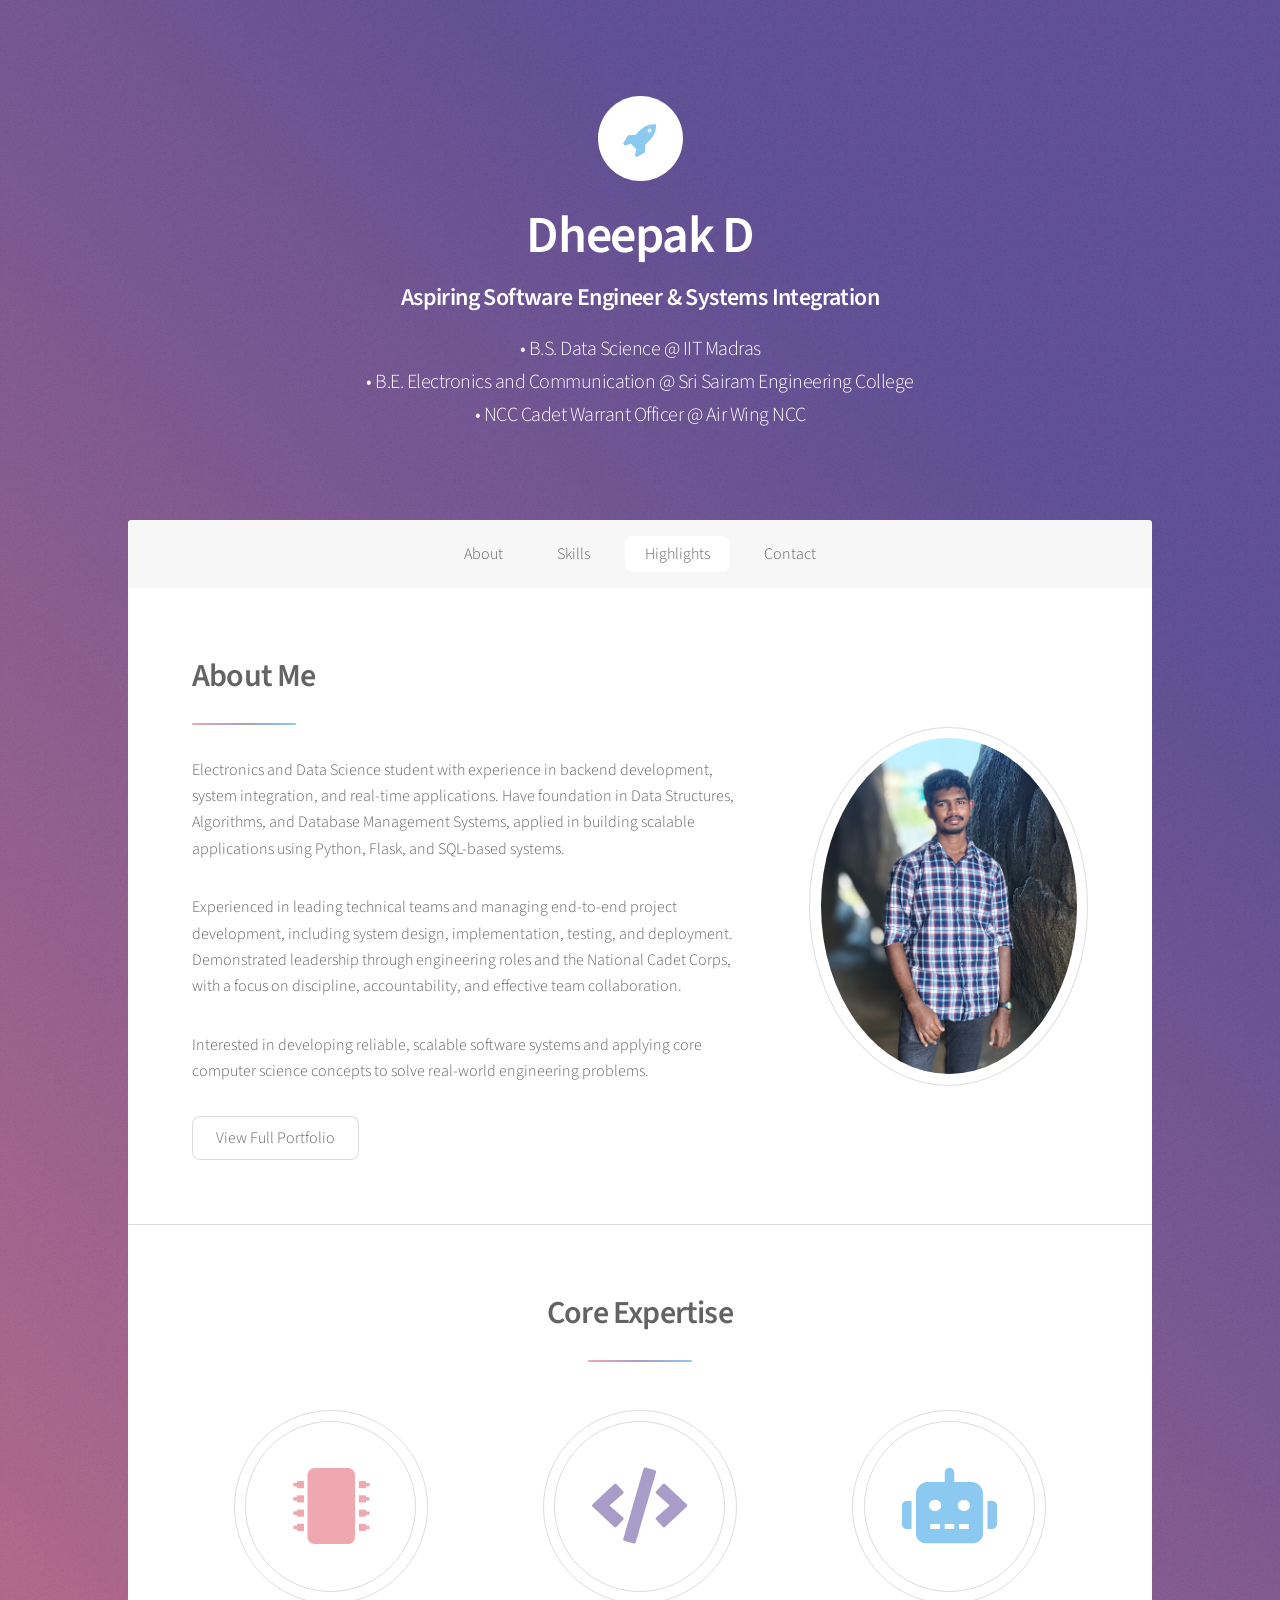
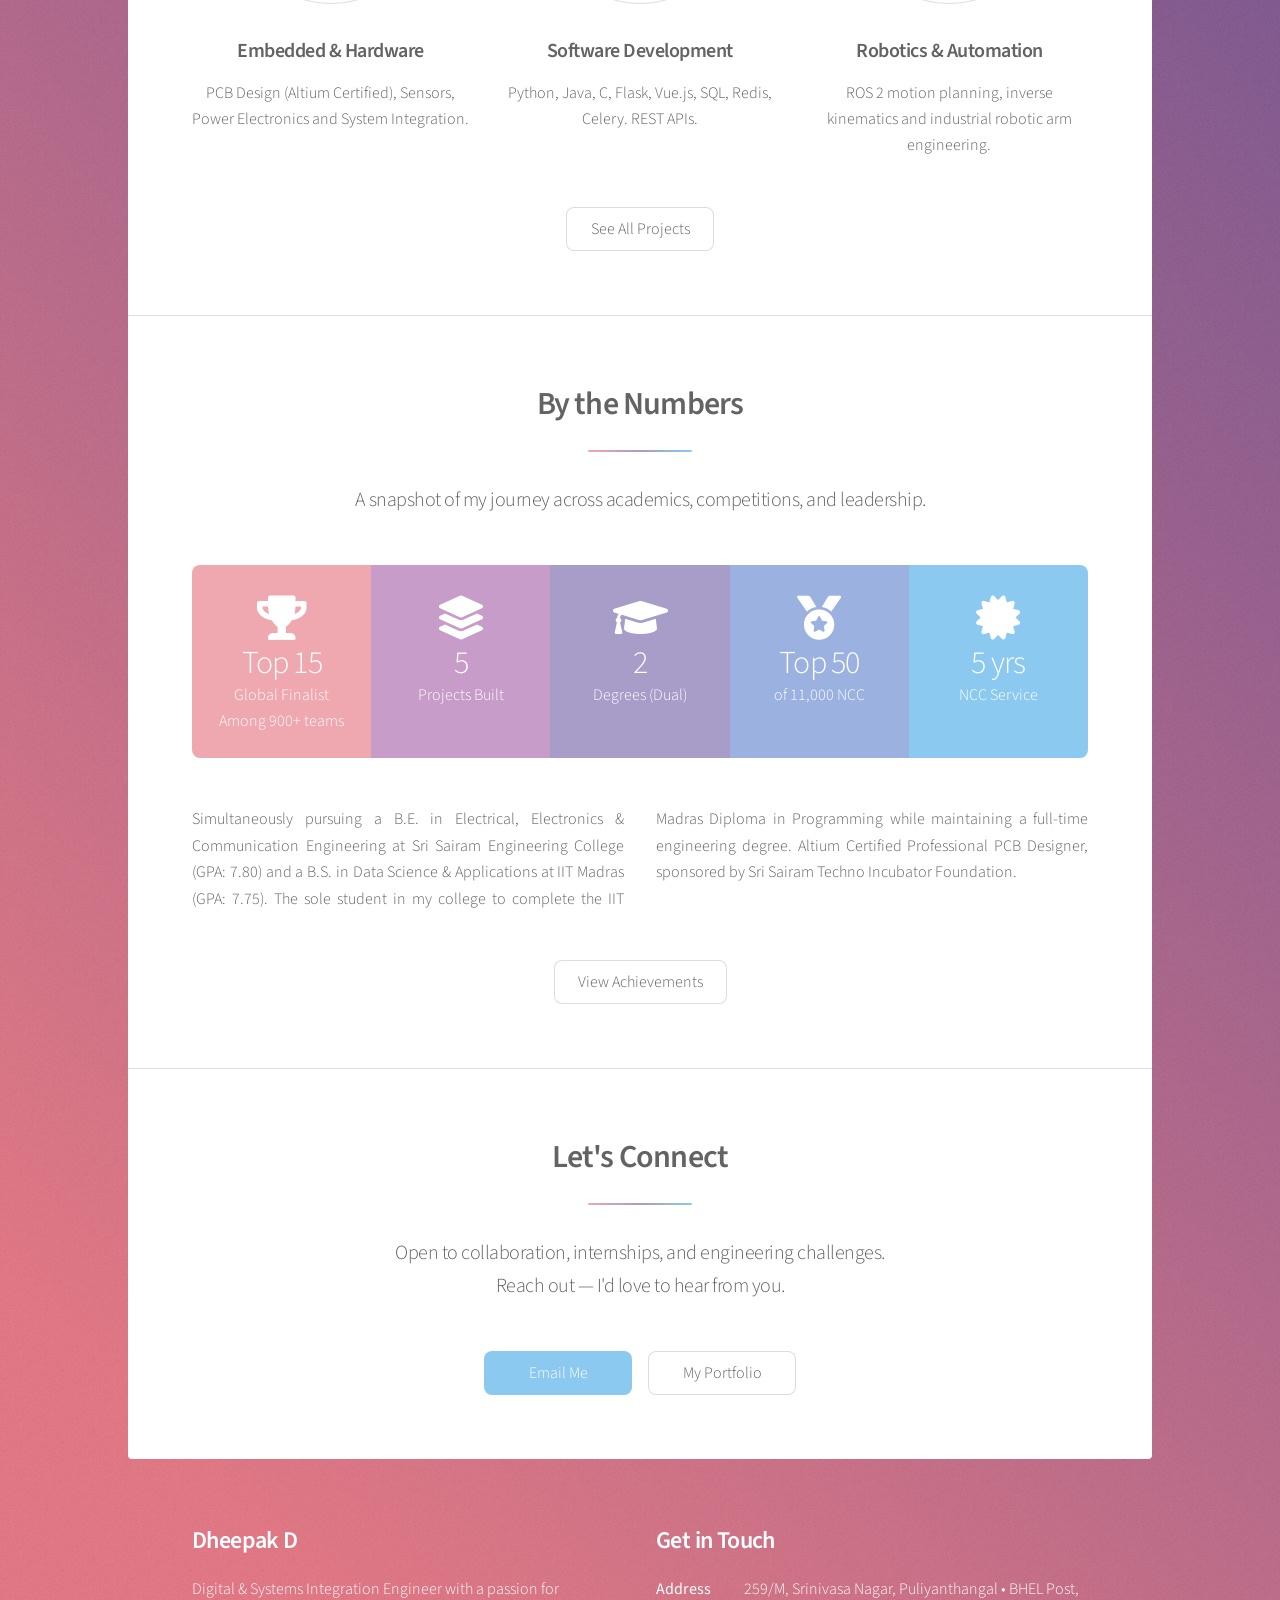
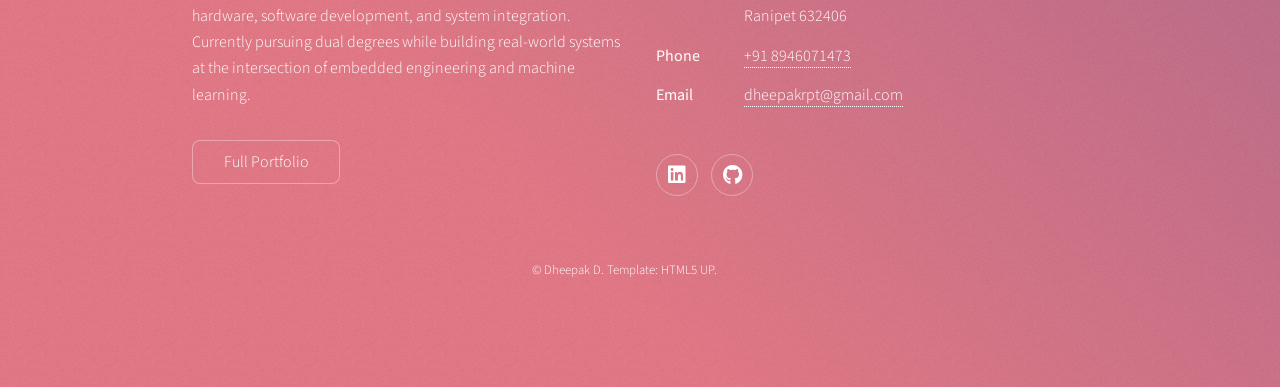
==== index.html @ ffd1ba9f "first commit" ====
<!DOCTYPE HTML>
<!--
	Stellar by HTML5 UP
	html5up.net | @ajlkn
	Free for personal and commercial use under the CCA 3.0 license (html5up.net/license)
-->
<html>
	<head>
		<title>Dheepak D - Digital & Systems Integration Engineer</title>
		<meta charset="utf-8" />
		<meta name="viewport" content="width=device-width, initial-scale=1, user-scalable=no" />
		<link rel="stylesheet" href="assets/css/main.css" />
		<noscript><link rel="stylesheet" href="assets/css/noscript.css" /></noscript>
	</head>
	<body class="is-preload">

		<!-- Wrapper -->
			<div id="wrapper">

				<!-- Header -->
					<header id="header" class="alt">
						<span class="logo"><img src="images/logo.svg" alt="" /></span>
						<h1>Dheepak D</h1>
						<h2>Aspiring Software Engineer &amp; Systems Integration</h2>
						<p>&bull; B.S. Data Science @ IIT Madras<br /> 
						&bull; B.E. Electronics and Communication @ Sri Sairam Engineering College<br /> 
						&bull; NCC Cadet Warrant Officer @ Air Wing NCC</p>
					</header>

				<!-- Nav -->
					<nav id="nav">
						<ul>
							<li><a href="#intro" class="active">About</a></li>
							<li><a href="#first">Skills</a></li>
							<li><a href="#second">Highlights</a></li>
							<li><a href="#cta">Contact</a></li>
						</ul>
					</nav>

				<!-- Main -->
					<div id="main">

						<!-- Introduction -->
							<section id="intro" class="main">
								<div class="spotlight">
									<div class="content">
										<header class="major">
											<h2>About Me</h2>
										</header>
										<p>Electronics and Data Science student with experience in backend development, system integration, and real-time applications. Have foundation in Data Structures, Algorithms, and Database Management Systems, applied in building scalable applications using Python, Flask, and SQL-based systems.</p>

										<p>Experienced in leading technical teams and managing end-to-end project development, including system design, implementation, testing, and deployment. Demonstrated leadership through engineering roles and the National Cadet Corps, with a focus on discipline, accountability, and effective team collaboration.</p>

										<p>Interested in developing reliable, scalable software systems and applying core computer science concepts to solve real-world engineering problems.</p>
										<ul class="actions">
											<li><a href="generic.html" class="button">View Full Portfolio</a></li>
										</ul>
									</div>
									<span class="image"><img src="images/pic07.jpeg" alt="" /></span>
								</div>
							</section>

						<!-- First Section – Skills -->
							<section id="first" class="main special">
								<header class="major">
									<h2>Core Expertise</h2>
								</header>
								<ul class="features">
									<li>
										<span class="icon solid major style1 fa-microchip"></span>
										<h3>Embedded &amp; Hardware</h3>
										<p>PCB Design (Altium Certified), Sensors, Power Electronics and System Integration.</p>
									</li>
									<li>
										<span class="icon solid major style3 fa-code"></span>
										<h3>Software Development</h3>
										<p>Python, Java, C, Flask, Vue.js, SQL, Redis, Celery. REST APIs.</p>
									</li>
									<li>
										<span class="icon solid major style5 fa-robot"></span>
										<h3>Robotics &amp; Automation</h3>
										<p>ROS 2 motion planning, inverse kinematics and industrial robotic arm engineering.</p>
									</li>
								</ul>
								<footer class="major">
									<ul class="actions special">
										<li><a href="generic.html" class="button">See All Projects</a></li>
									</ul>
								</footer>
							</section>

						<!-- Second Section – Stats / Highlights -->
							<section id="second" class="main special">
								<header class="major">
									<h2>By the Numbers</h2>
									<p>A snapshot of my journey across academics, competitions, and leadership.</p>
								</header>
								<ul class="statistics">
									<li class="style1">
										<span class="icon solid fa-trophy"></span>
										<strong>Top 15</strong> Global Finalist<br /> Among 900+ teams
									</li>
									<li class="style2">
										<span class="icon solid fa-layer-group"></span>
										<strong>5</strong> Projects Built
									</li>
									<li class="style3">
										<span class="icon solid fa-graduation-cap"></span>
										<strong>2</strong> Degrees (Dual)
									</li>
									<li class="style4">
										<span class="icon solid fa-medal"></span>
										<strong>Top 50</strong> of 11,000 NCC
									</li>
									<li class="style5">
										<span class="icon solid fa-certificate"></span>
										<strong>5 yrs</strong> NCC Service
									</li>
								</ul>
								<p class="content">Simultaneously pursuing a B.E. in Electrical, Electronics &amp; Communication Engineering at Sri Sairam Engineering College (GPA: 7.80) and a B.S. in Data Science &amp; Applications at IIT Madras (GPA: 7.75). The sole student in my college to complete the IIT Madras Diploma in Programming while maintaining a full-time engineering degree. Altium Certified Professional PCB Designer, sponsored by Sri Sairam Techno Incubator Foundation.</p>
								<footer class="major">
									<ul class="actions special">
										<li><a href="generic.html" class="button">View Achievements</a></li>
									</ul>
								</footer>
							</section>

						<!-- Get Started / CTA -->
							<section id="cta" class="main special">
								<header class="major">
									<h2>Let's Connect</h2>
									<p>Open to collaboration, internships, and engineering challenges.<br />
									Reach out — I'd love to hear from you.</p>
								</header>
								<footer class="major">
									<ul class="actions special">
										<li><a href="mailto:dheepakrpt@gmail.com" class="button primary">Email Me</a></li>
										<li><a href="generic.html" class="button">My Portfolio</a></li>
									</ul>
								</footer>
							</section>

					</div>

				<!-- Footer -->
					<footer id="footer">
						<section>
							<h2>Dheepak D</h2>
							<p>Digital &amp; Systems Integration Engineer with a passion for hardware, software development, and system integration. Currently pursuing dual degrees while building real-world systems at the intersection of embedded engineering and machine learning.</p>
							<ul class="actions">
								<li><a href="generic.html" class="button">Full Portfolio</a></li>
							</ul>
						</section>
						<section>
							<h2>Get in Touch</h2>
							<dl class="alt">
								<dt>Address</dt>
								<dd>259/M, Srinivasa Nagar, Puliyanthangal &bull; BHEL Post, Ranipet 632406</dd>
								<dt>Phone</dt>
								<dd><a href="tel:+918946071473">+91 8946071473</a></dd>
								<dt>Email</dt>
								<dd><a href="mailto:dheepakrpt@gmail.com">dheepakrpt@gmail.com</a></dd>
							</dl>
							<ul class="icons">
								<li><a href="https://www.linkedin.com/in/dheepak-d" class="icon brands fa-linkedin alt"><span class="label">LinkedIn</span></a></li>
								<li><a href="https://www.github.com/DHEER-A" class="icon brands fa-github alt"><span class="label">GitHub</span></a></li>
							</ul>
						</section>
						<p class="copyright">&copy; Dheepak D. Template: HTML5 UP.</p>
					</footer>

			</div>

		<!-- Scripts -->
			<script src="assets/js/jquery.min.js"></script>
			<script src="assets/js/jquery.scrollex.min.js"></script>
			<script src="assets/js/jquery.scrolly.min.js"></script>
			<script src="assets/js/browser.min.js"></script>
			<script src="assets/js/breakpoints.min.js"></script>
			<script src="assets/js/util.js"></script>
			<script src="assets/js/main.js"></script>

	</body>
</html>
---- assets/css/noscript.css ----
/*
	Stellar by HTML5 UP
	html5up.net | @ajlkn
	Free for personal and commercial use under the CCA 3.0 license (html5up.net/license)
*/

/* Header */

	body.is-preload #header.alt > * {
		opacity: 1;
	}

	body.is-preload #header.alt .logo {
		-moz-transform: none;
		-webkit-transform: none;
		-ms-transform: none;
		transform: none;
	}
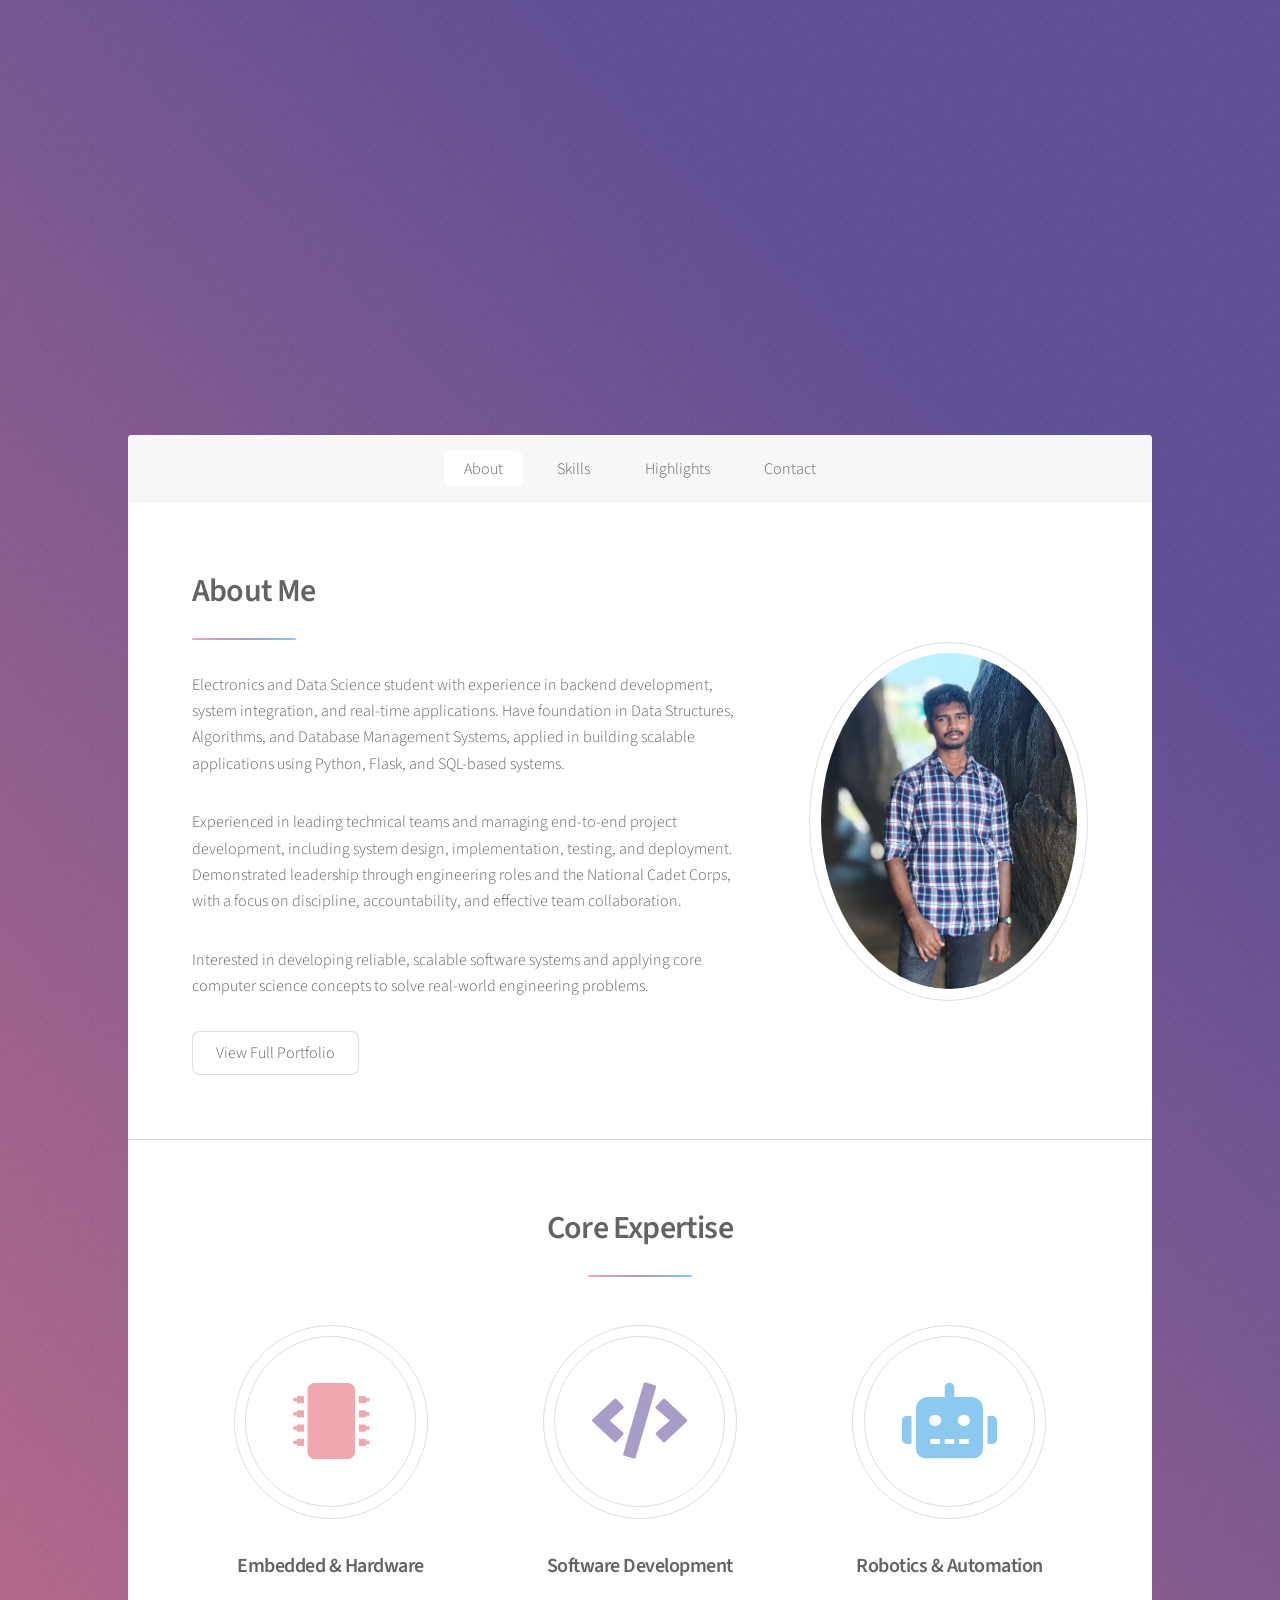
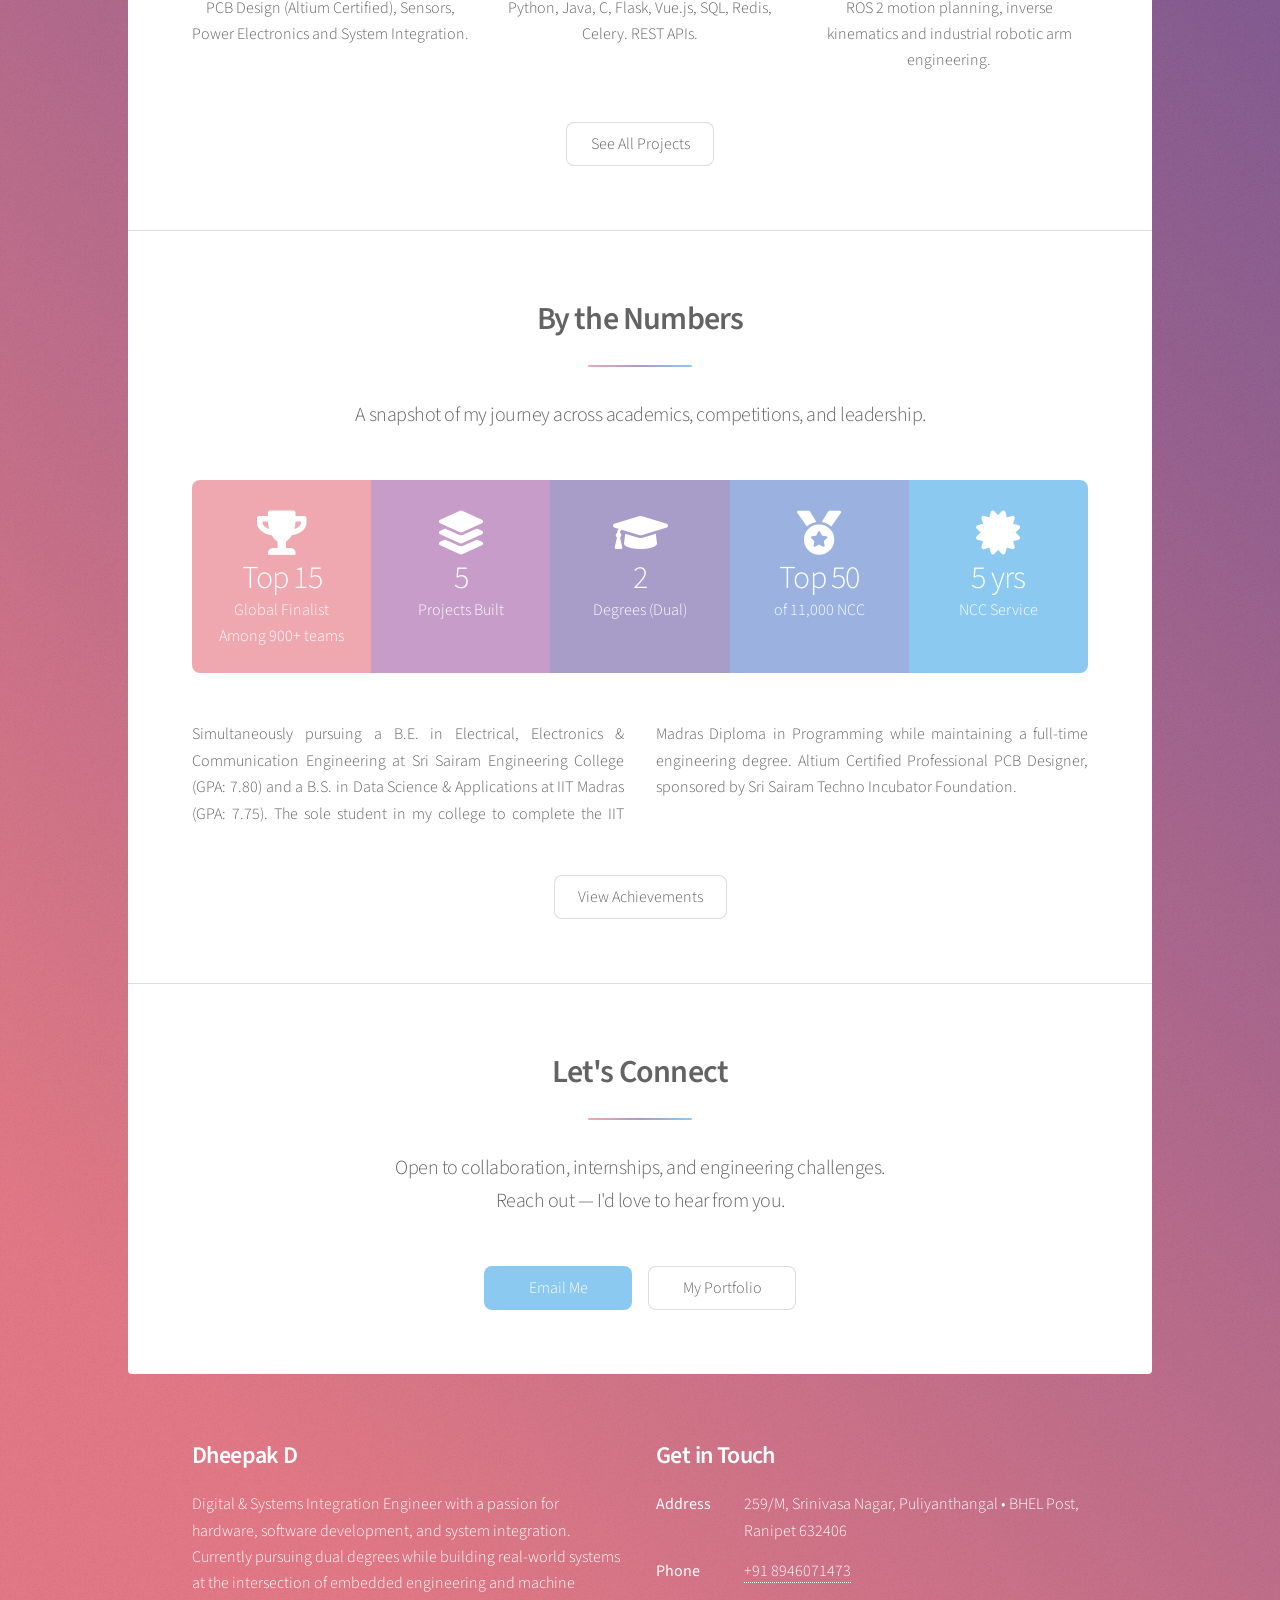
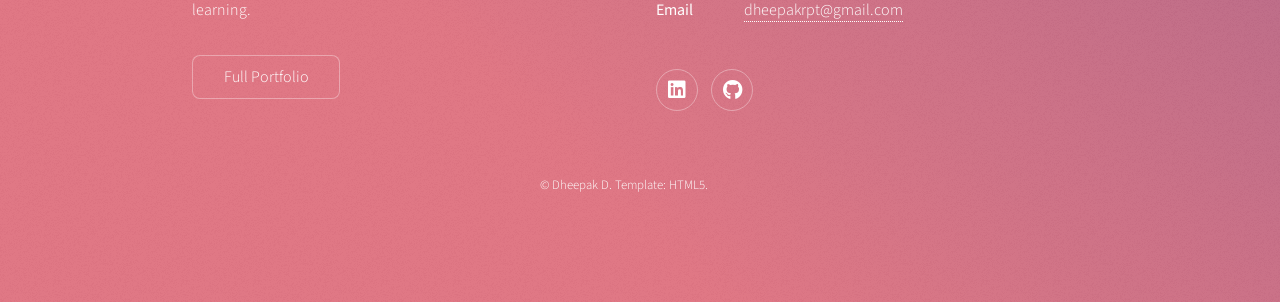
==== commit c35b55c4: "Commit" ====
--- a/index.html
+++ b/index.html
@@ -166,7 +166,7 @@
 								<li><a href="https://www.github.com/DHEER-A" class="icon brands fa-github alt"><span class="label">GitHub</span></a></li>
 							</ul>
 						</section>
-						<p class="copyright">&copy; Dheepak D. Template: HTML5 UP.</p>
+						<p class="copyright">&copy; Dheepak D. Template: HTML5.</p>
 					</footer>
 
 			</div>
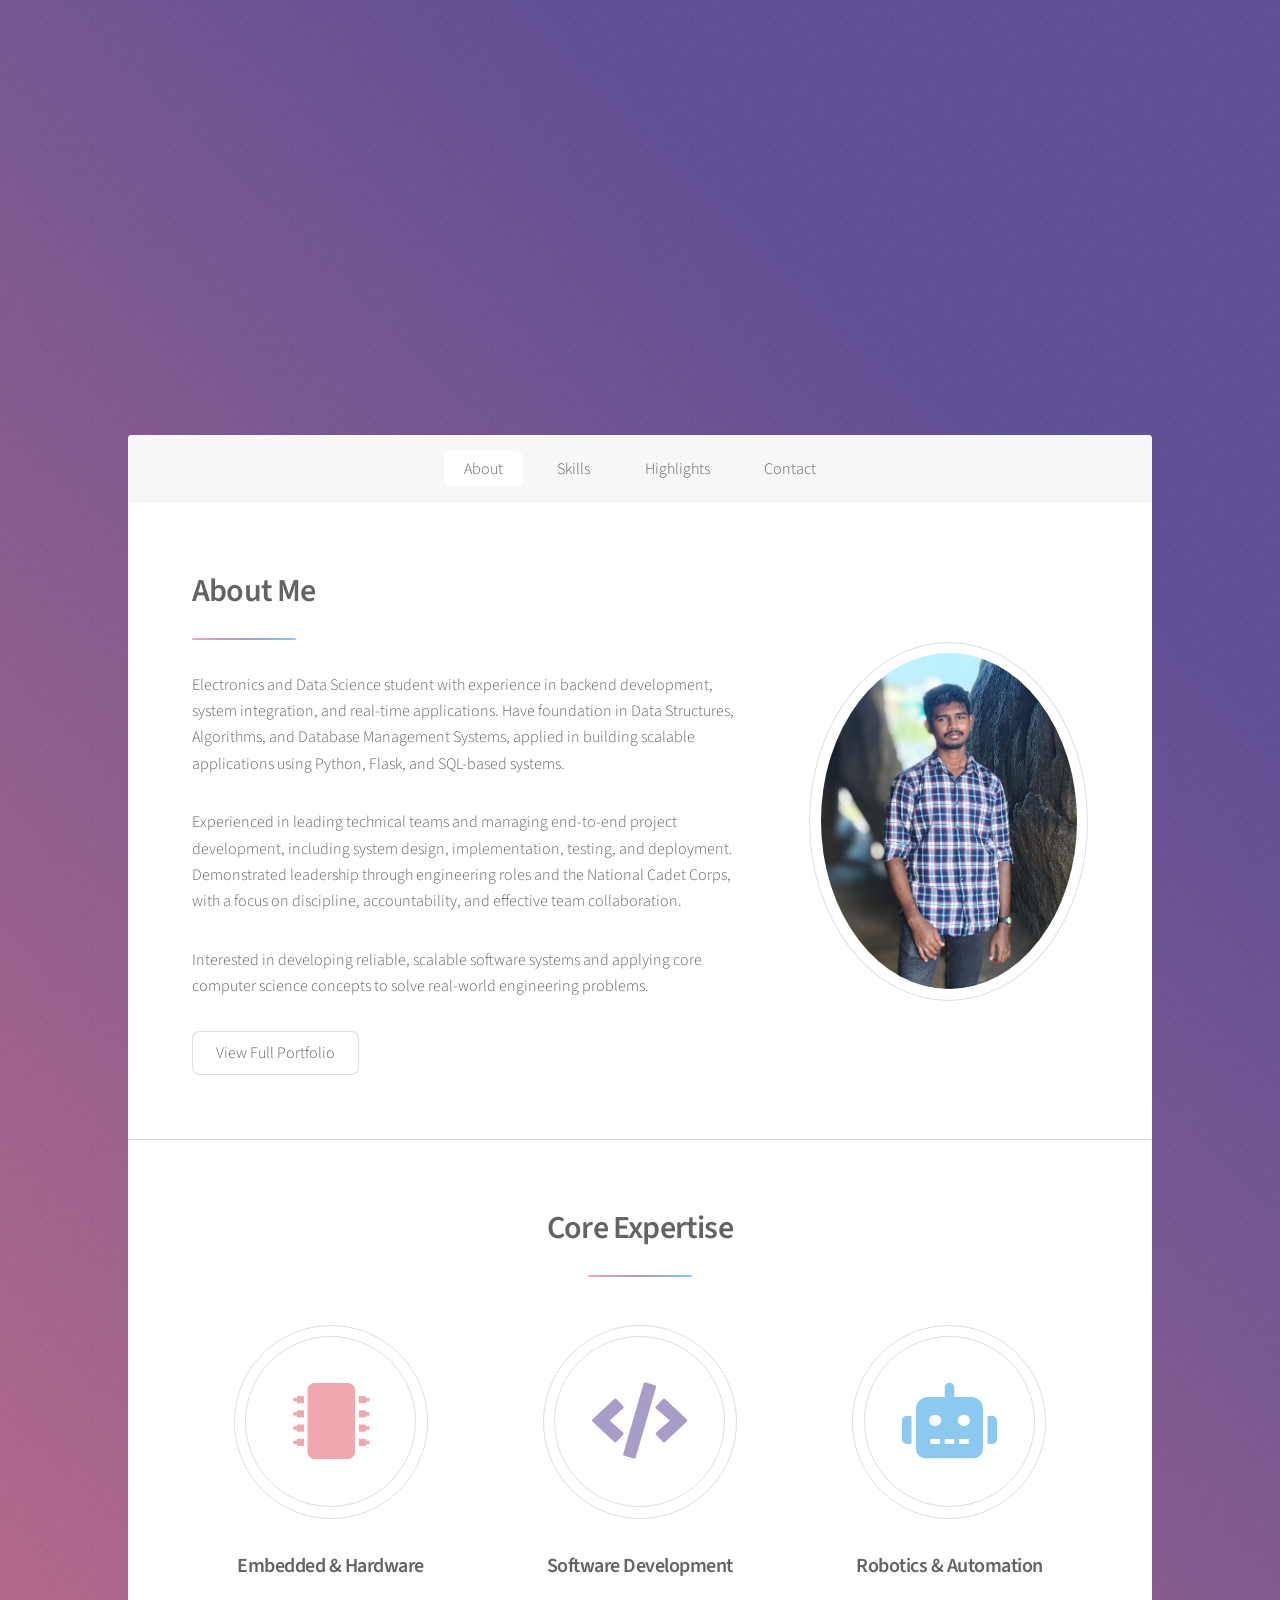
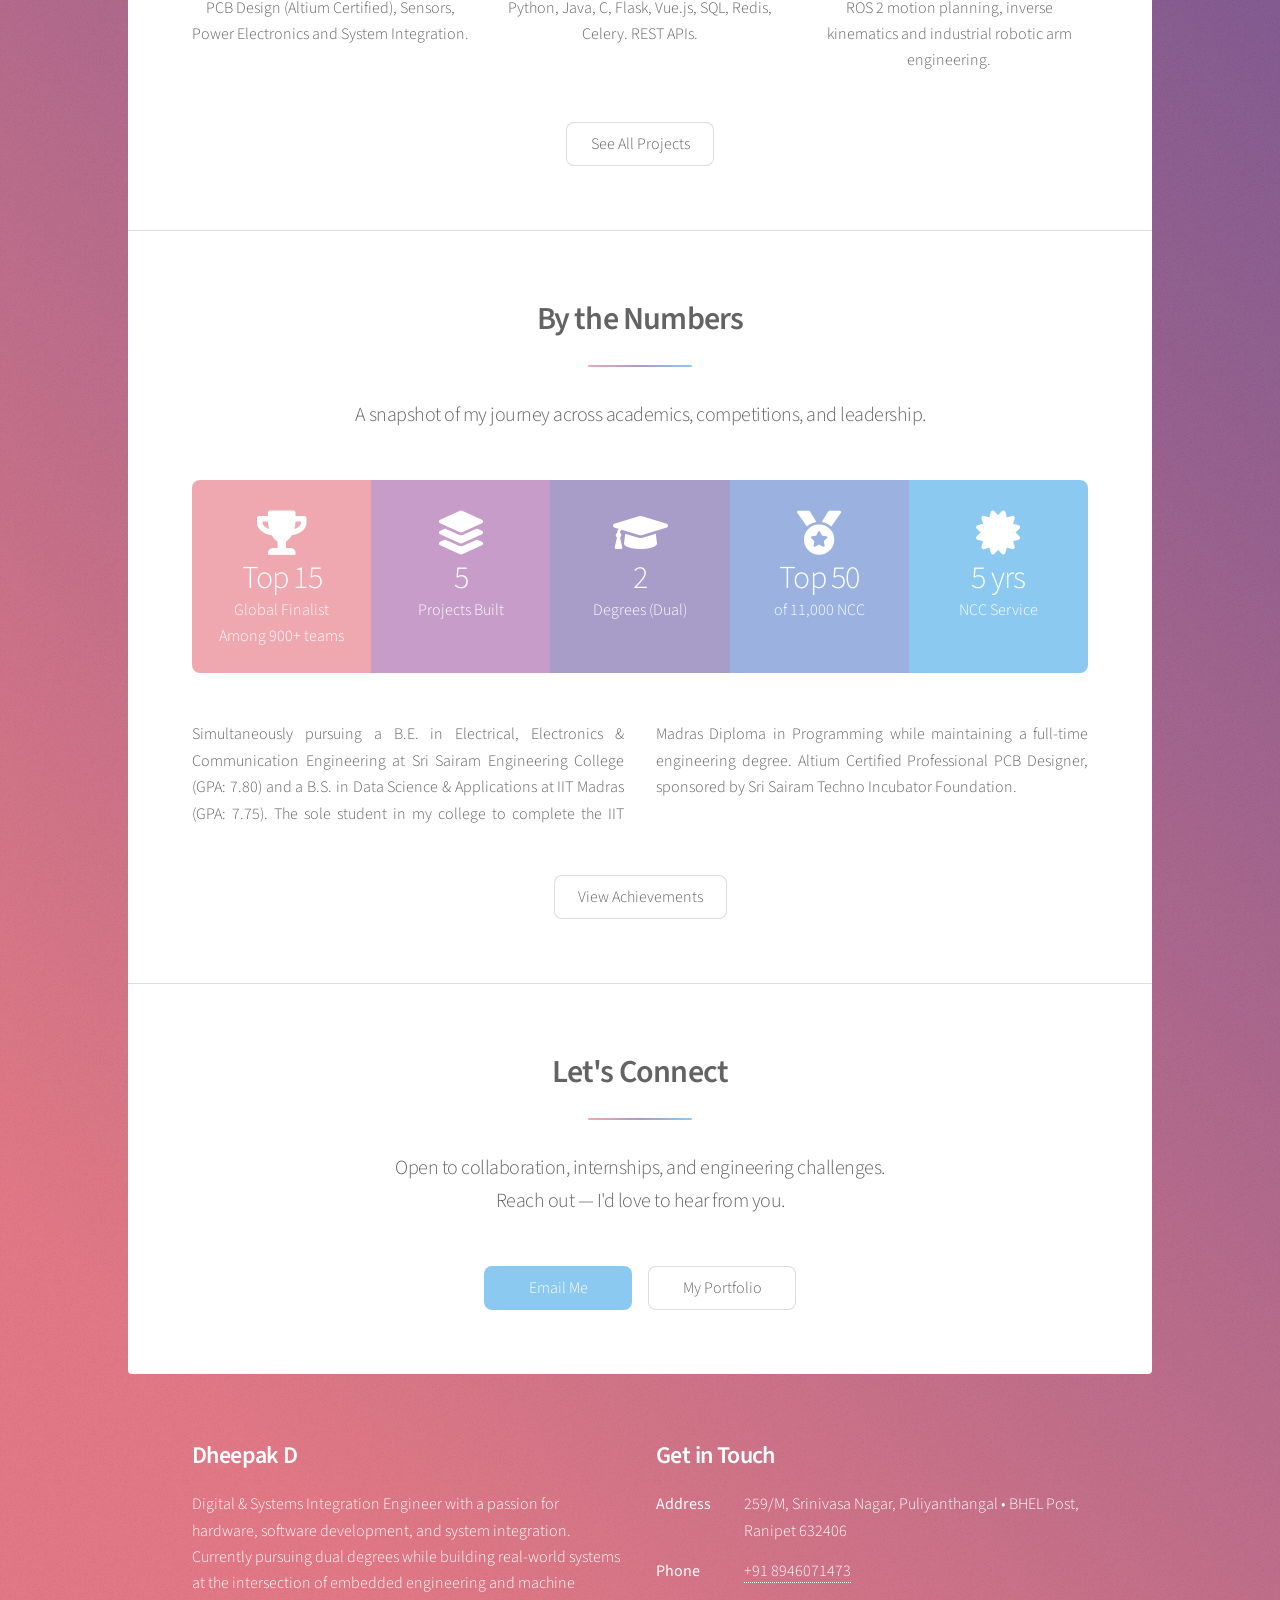
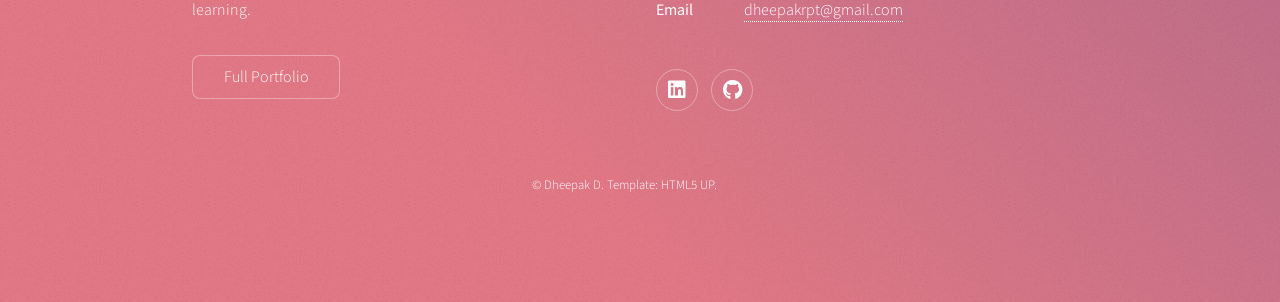
==== commit 39a35cf1: "commit" ====
--- a/index.html
+++ b/index.html
@@ -166,7 +166,7 @@
 								<li><a href="https://www.github.com/DHEER-A" class="icon brands fa-github alt"><span class="label">GitHub</span></a></li>
 							</ul>
 						</section>
-						<p class="copyright">&copy; Dheepak D. Template: HTML5.</p>
+						<p class="copyright">&copy; Dheepak D. Template: HTML5 UP.</p>
 					</footer>
 
 			</div>
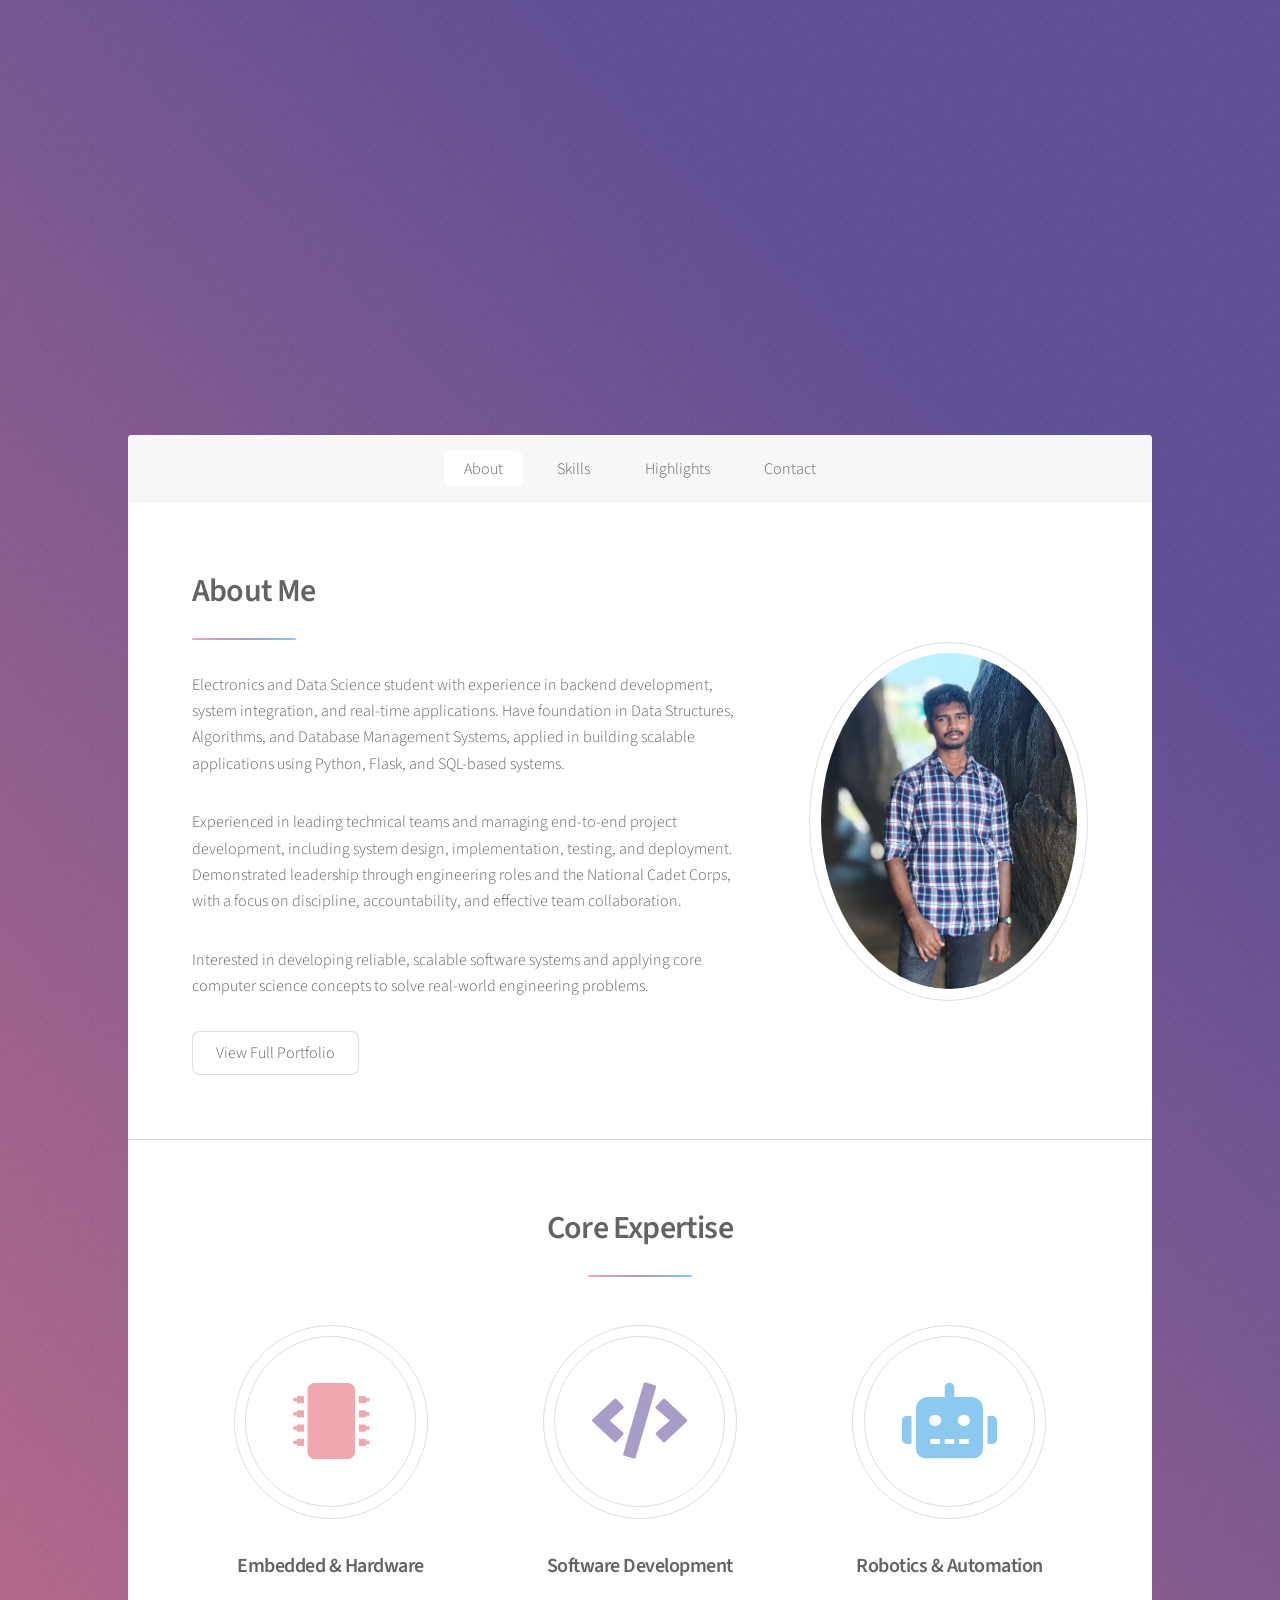
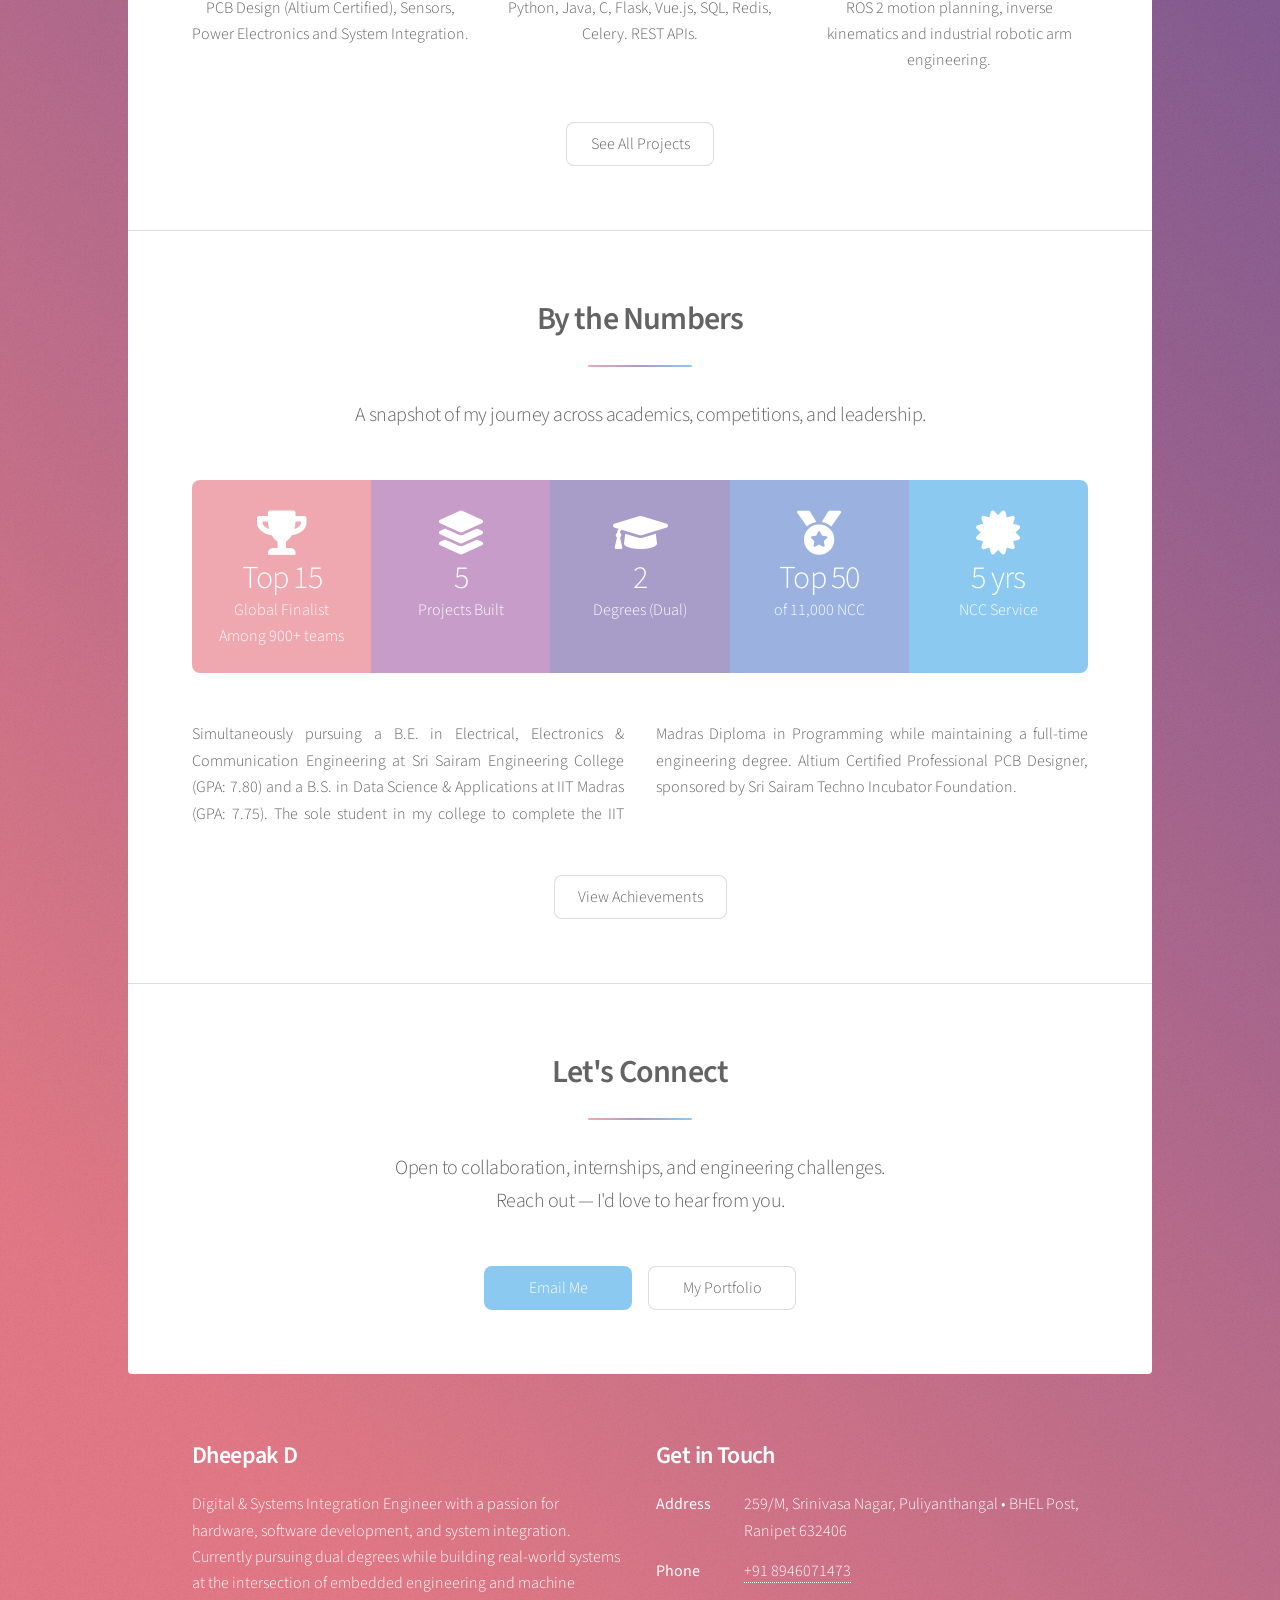
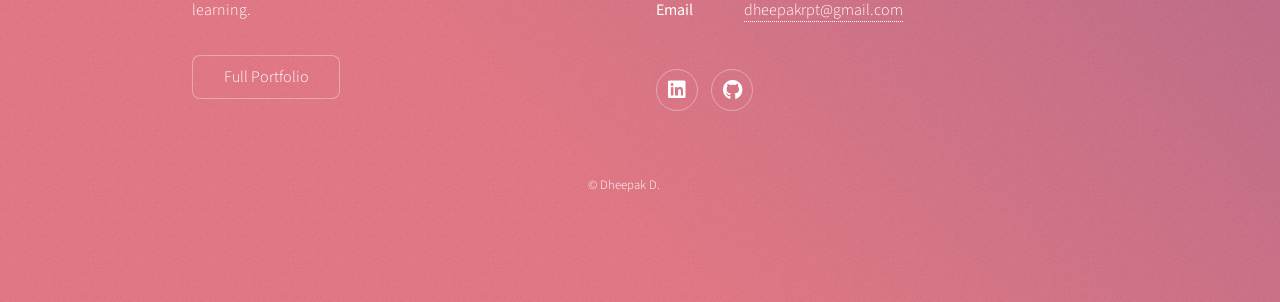
==== commit 80a951b4: "Test commit" ====
--- a/index.html
+++ b/index.html
@@ -166,7 +166,7 @@
 								<li><a href="https://www.github.com/DHEER-A" class="icon brands fa-github alt"><span class="label">GitHub</span></a></li>
 							</ul>
 						</section>
-						<p class="copyright">&copy; Dheepak D. Template: HTML5 UP.</p>
+						<p class="copyright">&copy; Dheepak D.</p>
 					</footer>
 
 			</div>
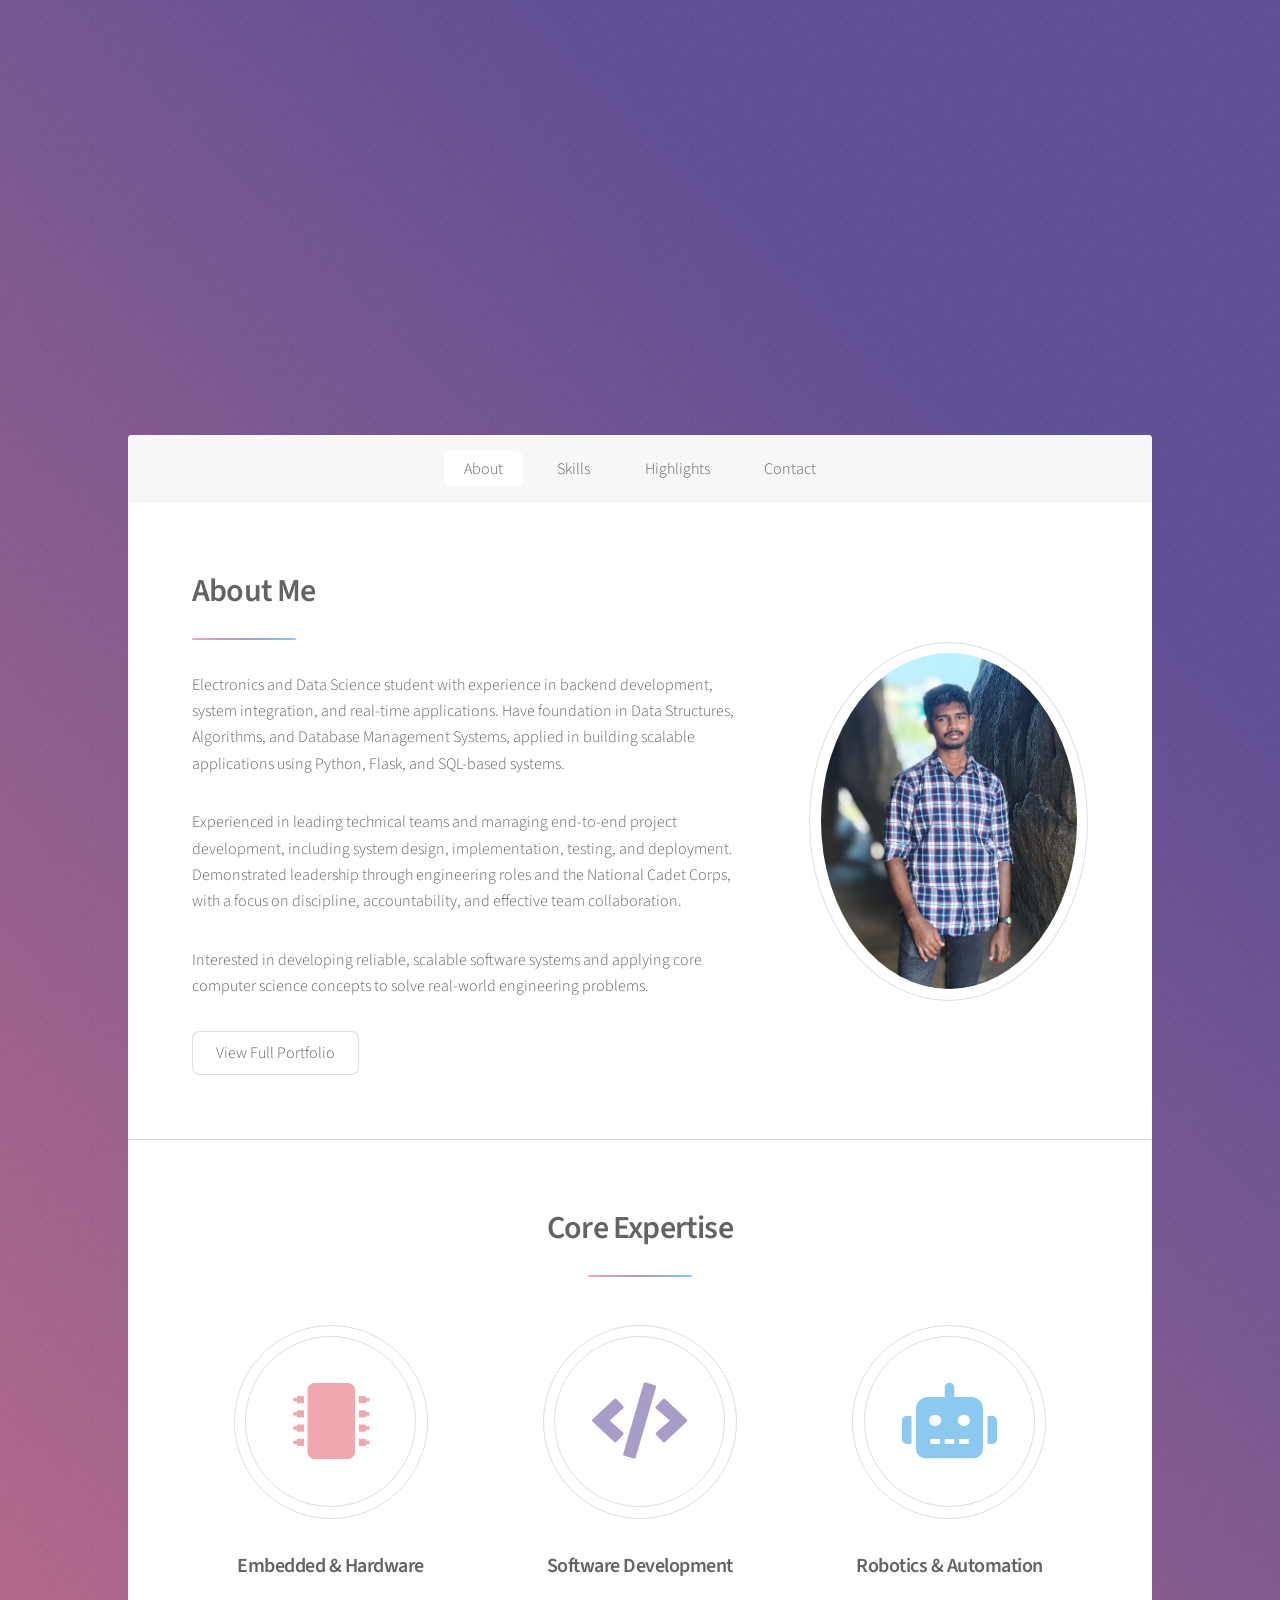
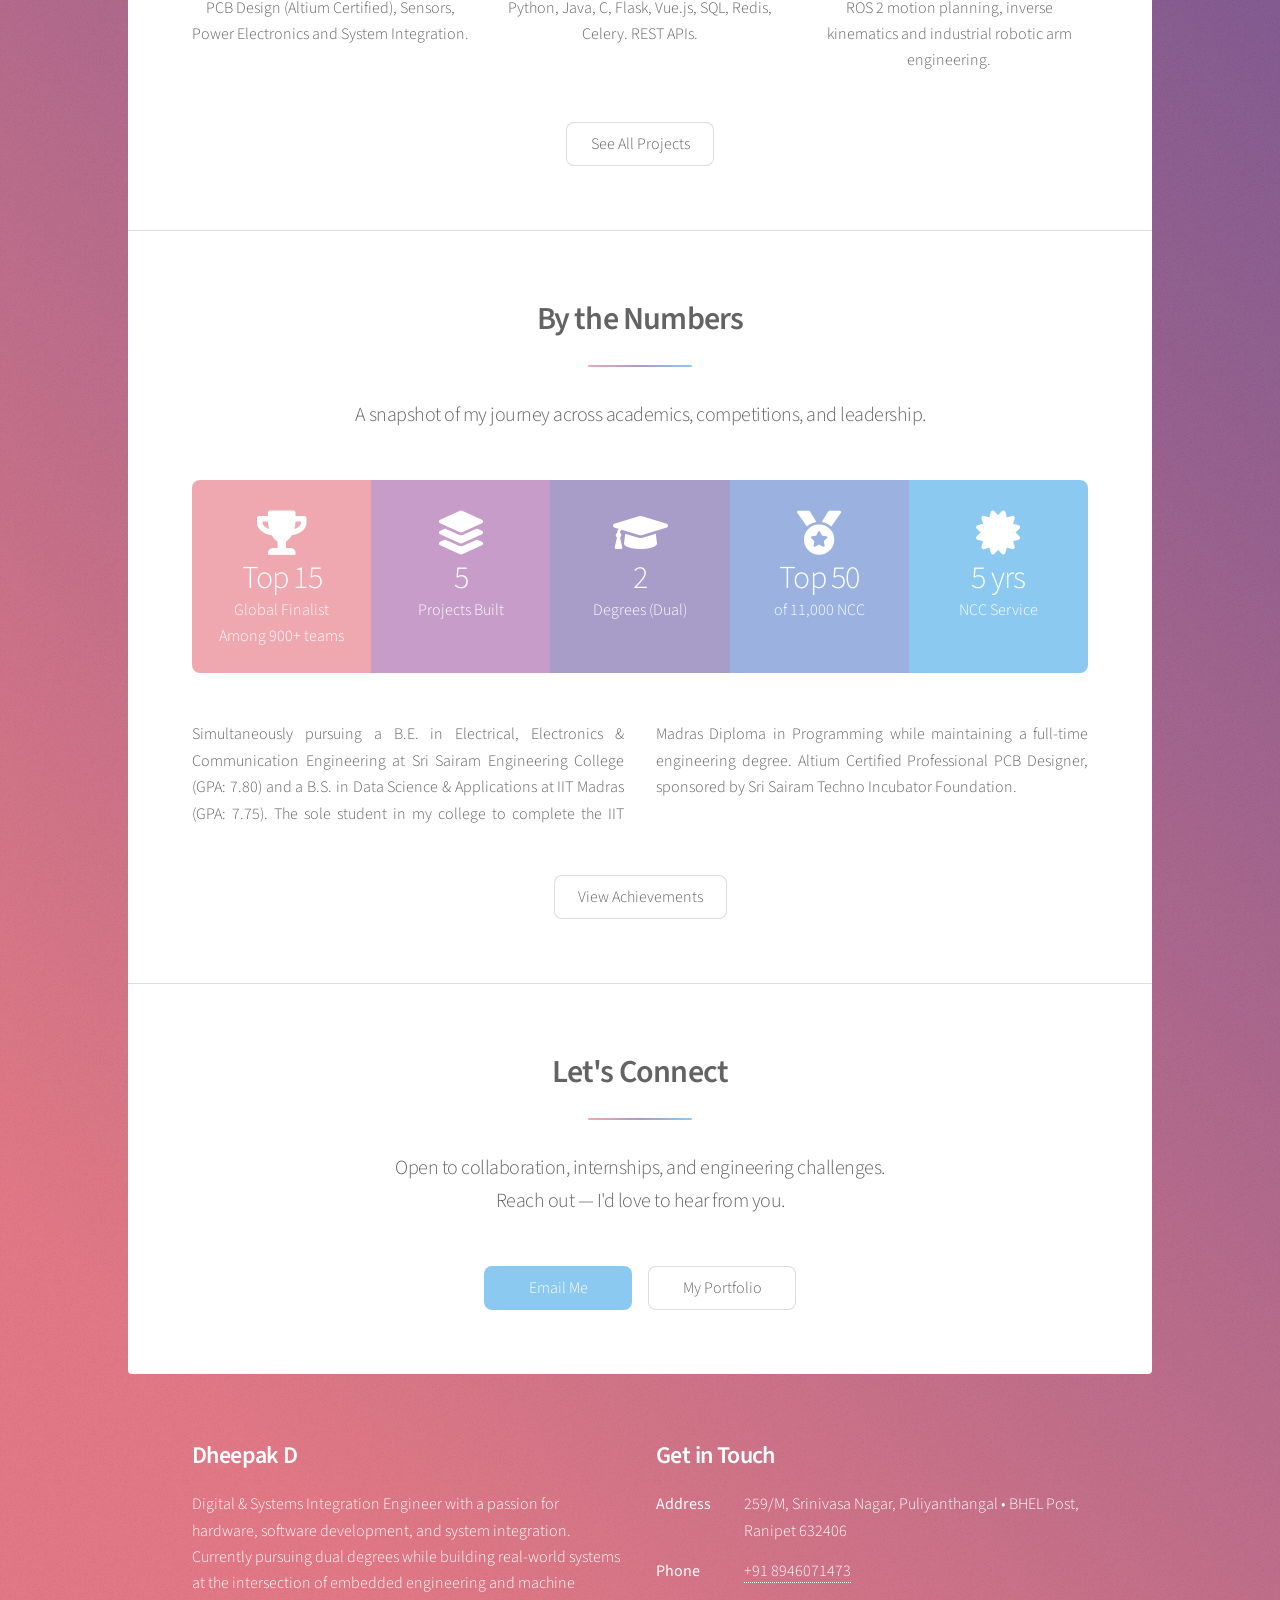
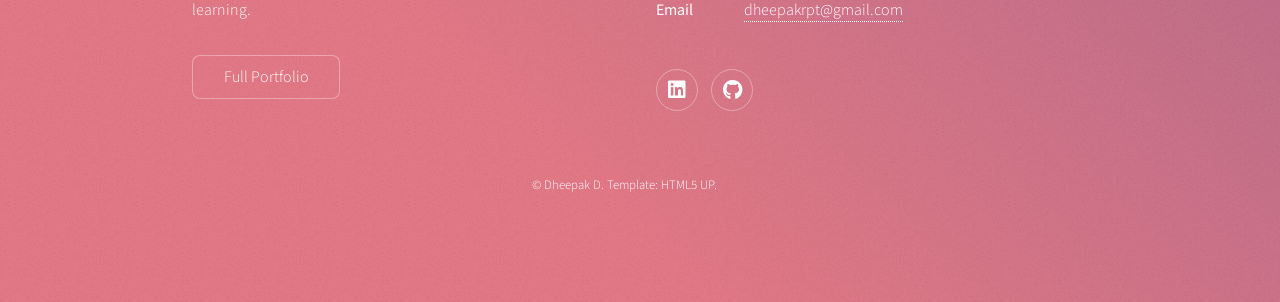
==== commit 0561dbbc: "test_commit" ====
--- a/index.html
+++ b/index.html
@@ -20,7 +20,7 @@
 				<!-- Header -->
 					<header id="header" class="alt">
 						<span class="logo"><img src="images/logo.svg" alt="" /></span>
-						<h1>Dheepak D</h1>
+						<h1>Dheepak Devaraj</h1>
 						<h2>Aspiring Software Engineer &amp; Systems Integration</h2>
 						<p>&bull; B.S. Data Science @ IIT Madras<br /> 
 						&bull; B.E. Electronics and Communication @ Sri Sairam Engineering College<br /> 
@@ -166,7 +166,7 @@
 								<li><a href="https://www.github.com/DHEER-A" class="icon brands fa-github alt"><span class="label">GitHub</span></a></li>
 							</ul>
 						</section>
-						<p class="copyright">&copy; Dheepak D.</p>
+						<p class="copyright">&copy; Dheepak D. Template: HTML5 UP.</p>
 					</footer>
 
 			</div>
